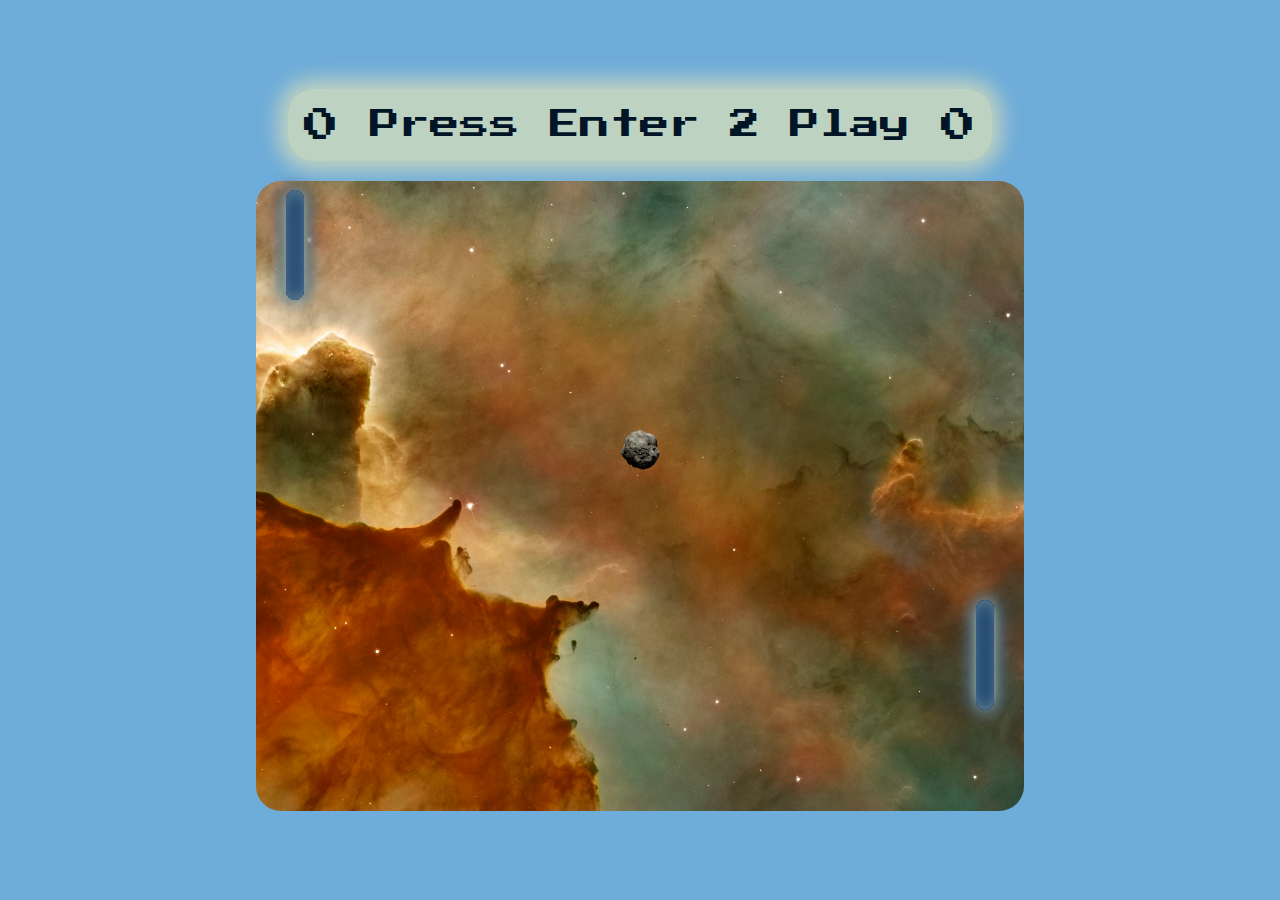
==== index.html @ cd5cabba "most basic game" ====
<!DOCTYPE html>
<html lang="en">
<head>
    <meta charset="UTF-8">
    <meta name="viewport" content="width=device-width, initial-scale=1.0">
    <title>PONG GAME</title>
    <link href="https://fonts.googleapis.com/css2?family=Press+Start+2P&display=swap" rel="stylesheet">
    <link rel="stylesheet" href="css/style.css">
    <link rel="stylesheet" href="css/board.css">
    <link rel="stylesheet" href="css/panel.css">
</head>
<body>
  <div class="container">
    <div class="panel">
      <p class="player_1_score score">0</p>
      <p class="message">Press Enter 2 Play</p>
      <p class="player_2_score score">0</p>
    </div>
      <div class="board">
          <div class='ball'>
              <div class="ball_effect"></div>
          </div>
          <div class="paddle_1 paddle"></div>
          <div class="paddle_2  paddle"></div>
      </div>
  </div>
    <script src="js/index.js"></script>
</body>

</html
---- css/style.css ----
* {
  margin: 0;
  padding: 0;
  box-sizing: border-box;
}

body {
  font-family: 'Tahoma', sans-serif;
  height: 100vh;
  width: 100vw;
  background:rgb(110, 172, 218);
  /*background-image: linear-gradient(to top, #50001d,#011b3c );*/
  display: flex;
  justify-content: center;
  align-items: center;
}
---- css/board.css ----
.board {
  height: 70vh;
  width: 60vw;
  background-image: url('../nebula.jpg');
  background-size: cover;
  background-position: center;
  border-radius: 25px;
  overflow: hidden;
}


.ball {
  height: 40px;
  width: 40px;
  border-radius: 50%;
  position: fixed;
  top: calc(50% - 20px);
  left: calc(50% - 20px);
}

.ball_effect {
  height: 100%;
  width: 100%;
  border-radius: 50%; 
  animation: spinBall 2.0s linear infinite;
  background-color: transparent;
  background-image: url(../asteroid.png);
  background-size: cover;
  background-position: center;
  /*box-shadow: 0 0 20px 5px rgb(226, 226, 182, 0.695);*/
}

@keyframes spinBall {
  100% {
      -webkit-transform: rotate(360deg);
      transform: rotate(360deg);
  }
}

.paddle {
  height: 110px;
  width: 18px;
  position: fixed;
  border: none;
}

.paddle_1 {
  top: calc(15% + 55px);
  left: calc(20% + 30px);
  border-radius: 10px;
  box-shadow: inset 0 0 18px rgb(226, 226, 182, 0.504),
      inset -6px 0 18px #03346E,
      inset 6px 0 18px #03346E,
      inset -6px 0 30px #03346E,
      inset 6px 0 30px #03346E,
      0 0 18px rgb(226, 226, 182), 4px 0 18px
      #03346E, -4px 0 18px #03346E;
}

.paddle_2 {
  top: calc(85% - 55px - 110px);
  right: calc(20% + 30px);
  border-radius: 10px;
  box-shadow: inset 0 0 18px rgb(226, 226, 182, 0.504),
      inset -6px 0 18px #03346E,
      inset 6px 0 18px #03346E,
      inset -6px 0 30px #03346E,
      inset 6px 0 30px #03346E,
      0 0 18px rgb(226, 226, 182), 4px 0 18px
      #03346E, -4px 0 18px #03346E;
}
---- css/panel.css ----
.panel {
  height: 8vh;
  width: 55vw;
  margin: 0 auto 20px auto;
  border-radius: 25px;
  display: flex;
  justify-content: space-around;
  align-items: center;
  background-color: rgb(226, 226, 182, 0.695);
  font-family: 'Press Start 2P', sans-serif;
  color: #021526;
  box-shadow: 0 0 20px 10px rgb(226, 226, 182, 0.695); 
}

.score {
  font-size: 35px;
  font-style: bold;
}

.message {
  font-size: 30px;
}
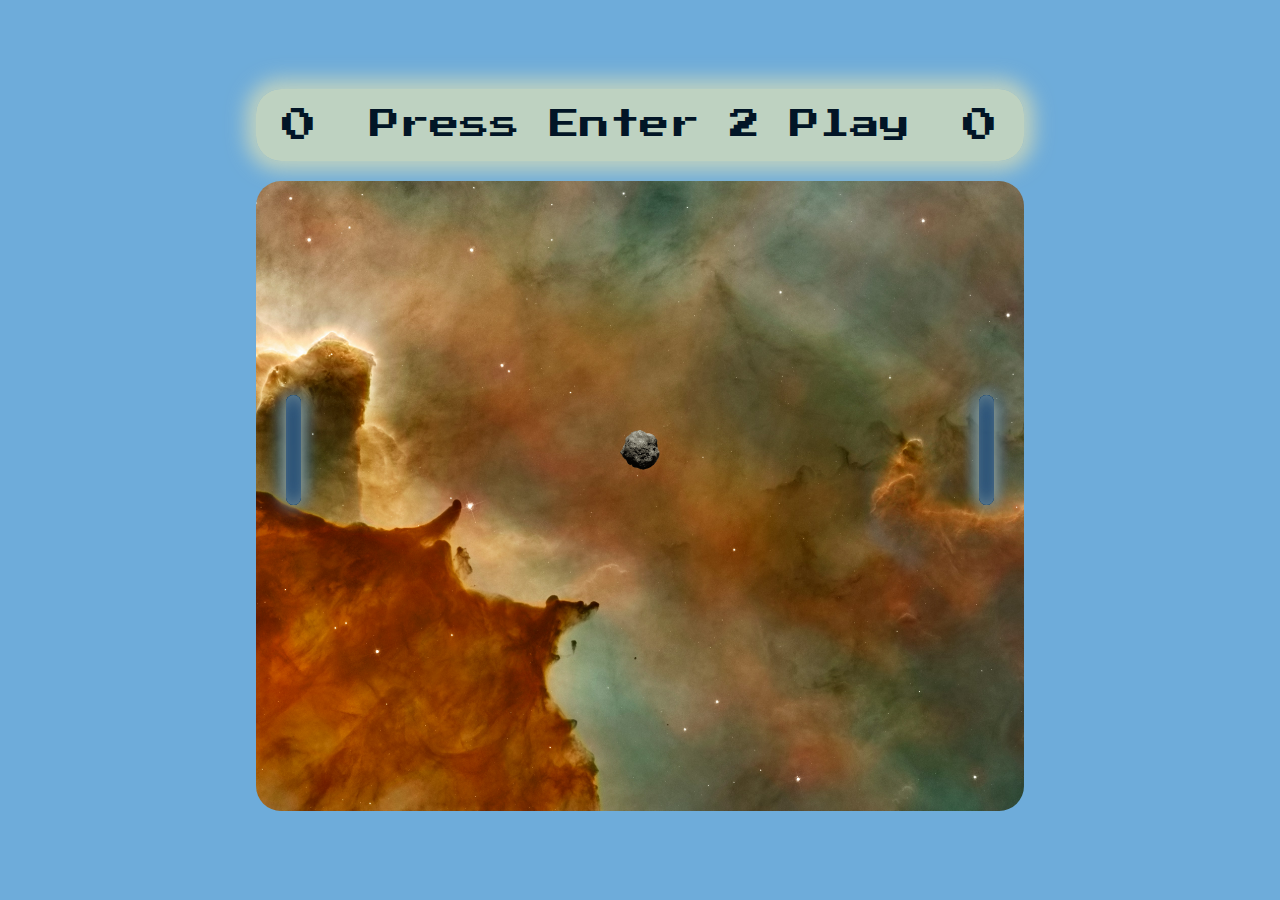
==== commit 50a7de2a: "paddles.js¨" ====
--- a/index.html
+++ b/index.html
@@ -24,7 +24,7 @@
           <div class="paddle_2  paddle"></div>
       </div>
   </div>
-    <script src="js/index.js"></script>
+    <script type="module" src="js/index.js"></script>
 </body>
 
 </html--- a/css/board.css
+++ b/css/board.css
@@ -38,34 +38,25 @@
 }
 
 .paddle {
+  top: calc(50% - 55px);
   height: 110px;
-  width: 18px;
+  width: 15px;
   position: fixed;
   border: none;
+  border-radius: 10px;
+  box-shadow: inset 0 0 18px rgb(226, 226, 182, 0.504),
+  inset -6px 0 18px #03346E,
+  inset 6px 0 18px #03346E,
+  inset -6px 0 30px #03346E,
+  inset 6px 0 30px #03346E,
+  0 0 18px rgb(226, 226, 182), 4px 0 18px
+  #03346E, -4px 0 18px #03346E;
 }
 
 .paddle_1 {
-  top: calc(15% + 55px);
   left: calc(20% + 30px);
-  border-radius: 10px;
-  box-shadow: inset 0 0 18px rgb(226, 226, 182, 0.504),
-      inset -6px 0 18px #03346E,
-      inset 6px 0 18px #03346E,
-      inset -6px 0 30px #03346E,
-      inset 6px 0 30px #03346E,
-      0 0 18px rgb(226, 226, 182), 4px 0 18px
-      #03346E, -4px 0 18px #03346E;
 }
 
 .paddle_2 {
-  top: calc(85% - 55px - 110px);
   right: calc(20% + 30px);
-  border-radius: 10px;
-  box-shadow: inset 0 0 18px rgb(226, 226, 182, 0.504),
-      inset -6px 0 18px #03346E,
-      inset 6px 0 18px #03346E,
-      inset -6px 0 30px #03346E,
-      inset 6px 0 30px #03346E,
-      0 0 18px rgb(226, 226, 182), 4px 0 18px
-      #03346E, -4px 0 18px #03346E;
 }
--- a/css/panel.css
+++ b/css/panel.css
@@ -1,6 +1,6 @@
 .panel {
   height: 8vh;
-  width: 55vw;
+  width: 60vw;
   margin: 0 auto 20px auto;
   border-radius: 25px;
   display: flex;
